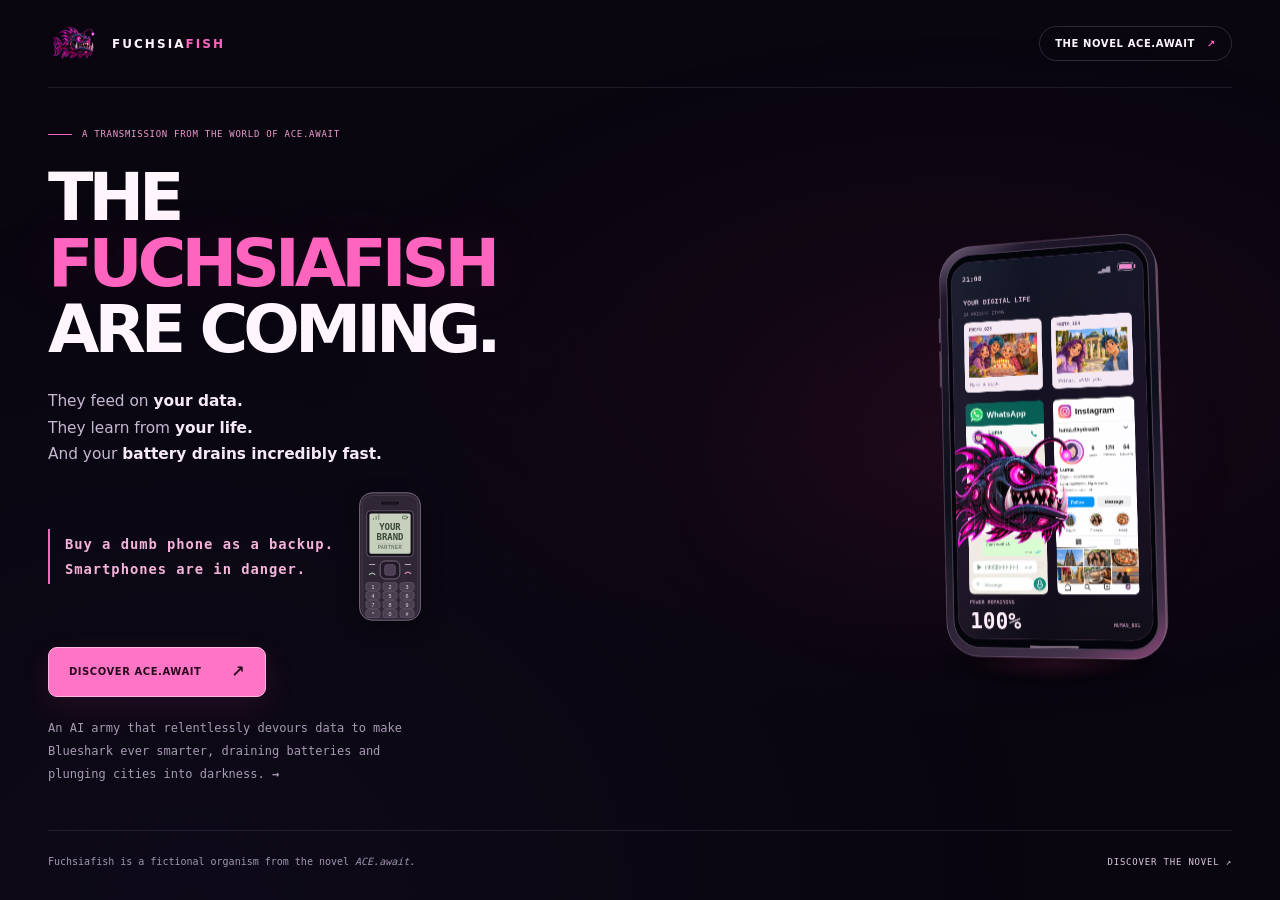
==== index.html @ 1e6b3deb "rename main to index.html" ====
<!doctype html>
<html lang="en">
<head>
  <meta charset="utf-8">
  <meta name="viewport" content="width=device-width, initial-scale=1, viewport-fit=cover">
  <meta name="theme-color" content="#090610">
  <meta name="description" content="The Fuchsiafish are coming. They feed on your data. They learn from your life. And your battery drains incredibly fast. From the world of ACE.await.">
  <title>Fuchsiafish — AI Army in the novel ACE.await</title>
  <link rel="icon" type="image/x-icon" href="assets/images/favicon.ico?v=side" sizes="16x16 32x32 48x48 64x64">
  <link rel="icon" type="image/png" href="assets/images/favicon-32.png?v=side" sizes="32x32">
  <link rel="preload" as="image" href="assets/images/fuchsiafish-side.png">
  <link rel="stylesheet" href="assets/css/base.css">
  <link rel="stylesheet" href="assets/css/campaign.css">
  <script src="assets/js/campaign/turn-atlas.js" defer></script>
  <script src="assets/js/campaign/turn-sequence.js" defer></script>
  <script src="assets/js/campaign/paper-bite.js" defer></script>
  <script src="assets/js/campaign/headline.js" defer></script>
  <script src="assets/js/campaign/scene.js" defer></script>
  <script src="assets/js/main.js" defer></script>
</head>
<body>
  <a class="skip-link" href="#campaign">Skip to the campaign</a>
  <div class="shell">
    <header class="site-header">
      <a class="brand" href="#top" aria-label="Fuchsiafish home">
        <span class="brand-mark" aria-hidden="true">
          <img src="assets/images/fuchsiafish-icon.png" width="256" height="171" alt="">
        </span>
        <span>FUCHSIA<span class="brand-accent">FISH</span></span>
      </a>
      <div class="header-links">
        <a class="novel-link" href="https://aceconscious.studio/" target="_blank" rel="noopener noreferrer"><span class="wide-label">THE NOVEL</span> ACE.AWAIT <span aria-hidden="true">↗</span></a>
      </div>
    </header>

    <main id="top">
      <section class="hero" id="campaign" aria-labelledby="campaign-title">
        <div class="hero-heading">
          <p class="eyebrow">A TRANSMISSION FROM THE WORLD OF ACE.AWAIT</p>
          <h1 id="campaign-title"><span class="title-the">THE</span><span class="title-fish"><span>FUCHSIA</span><span>FISH</span></span><span class="title-coming"><span>ARE</span> <span>COMING.</span></span></h1>
        </div>

        <figure class="visual" aria-label="An endless Fuchsiafish invasion">
          <div class="arena" id="arena">
            <img class="scene-poster" src="assets/images/fuchsiafish-side.png" width="1536" height="1024" alt="A black and fuchsia fish with glowing eyes and sharp teeth.">
            <canvas id="scene" class="scene" role="img" aria-label="A Fuchsiafish eats two photos, a fictional WhatsApp chat and an Instagram profile on a smartphone, draining its battery, then eats the headline. It tries three times to bite a keypad phone, fails and gives up, then returns to the smartphone as the letters repair. The loop repeats.">A Fuchsiafish eats the smartphone's contents and the headline, fails to chew a keypad phone after three attempts, then returns to the smartphone. The letters repair and the loop repeats.</canvas>
          </div>
        </figure>

        <div class="hero-details">
          <p class="lede">
            <span class="lede-sentence">They feed on <strong>your data.</strong></span>
            <span class="lede-sentence">They learn from <strong>your life.</strong></span>
            <span class="lede-sentence">And your <strong>battery drains incredibly fast.</strong></span>
          </p>
          <div class="warning-partner">
            <div class="warning-copy">
              <p class="warning"><span>Buy a dumb phone as a backup.</span><br>Smartphones are in danger.</p>
            </div>
            <img class="partner-phone" src="assets/images/partner-dumbphone.svg" width="76" height="146" alt="An unbranded phone with a physical keypad. Its screen reads: Your brand. Partner.">
          </div>
          <a class="discover-link" href="https://aceconscious.studio/" target="_blank" rel="noopener noreferrer">DISCOVER ACE.AWAIT <span aria-hidden="true">↗</span></a>
          <p class="story-note">An AI army that relentlessly devours data to make Blueshark ever smarter, draining batteries and plunging cities into <span class="story-ending">darkness. <a class="studio-arrow" href="https://aceconscious.studio/" target="_blank" rel="noopener noreferrer" aria-label="Visit ACE Conscious Studio">→</a></span></p>
        </div>
      </section>
    </main>

    <footer class="site-footer">
      <p>Fuchsiafish is a fictional organism from the novel <em>ACE.await</em>.</p>
      <a href="https://aceconscious.studio/" target="_blank" rel="noopener noreferrer">DISCOVER THE NOVEL <span aria-hidden="true">↗</span></a>
    </footer>
  </div>
</body>
</html>
---- assets/css/base.css ----
:root {
  color-scheme: dark;
  --ink: #090610;
  --paper: #fff6fd;
  --pink: #ff65bf;
  --muted: #b3a4be;
  --line: #e9c3ef1c;
  --mono: ui-monospace, SFMono-Regular, Menlo, Consolas, monospace;
  --sans: Inter, ui-sans-serif, system-ui, -apple-system, BlinkMacSystemFont, "Segoe UI", sans-serif;
}

* { box-sizing: border-box; }
html { scroll-behavior: smooth; scroll-padding-top: 24px; }
body {
  margin: 0;
  min-width: 280px;
  background: var(--ink);
  color: var(--paper);
  font-family: var(--sans);
  -webkit-font-smoothing: antialiased;
}
body::before {
  content: "";
  position: fixed;
  inset: 0;
  z-index: -1;
  pointer-events: none;
  background: radial-gradient(ellipse at 75% 42%, #64123e24, transparent 47%), radial-gradient(ellipse at 15% 100%, #30225421, transparent 55%);
}
a { color: inherit; text-decoration: none; }
button { font: inherit; cursor: pointer; }
button, a { -webkit-tap-highlight-color: transparent; }
a:focus-visible, button:focus-visible, canvas:focus-visible { outline: 2px solid #83e7e7; outline-offset: 6px; }
button[hidden] { display: none; }
::selection { color: var(--ink); background: var(--pink); }
.shell { width: min(1480px, calc(100% - 96px)); margin-inline: auto; }
.skip-link { position: fixed; top: 12px; left: 12px; z-index: 20; padding: 12px 18px; background: var(--paper); color: var(--ink); transform: translateY(-180%); }
.skip-link:focus { transform: translateY(0); }
.site-header { min-height: 88px; display: flex; align-items: center; justify-content: space-between; gap: 20px; border-bottom: 1px solid var(--line); }
.brand { display: inline-flex; align-items: center; gap: 12px; font-size: 12px; font-weight: 850; letter-spacing: .17em; }
.brand-mark { display: grid; place-items: center; width: 52px; height: 44px; flex-shrink: 0; }
.brand-mark img { display: block; width: 100%; height: 100%; object-fit: contain; }
.brand-accent { color: var(--pink); }
.header-links { display: flex; align-items: center; gap: 29px; }
.novel-link { padding: 11px 15px; border: 1px solid #f3d4f32b; border-radius: 99px; font-size: 10px; font-weight: 700; letter-spacing: .06em; white-space: nowrap; transition: border-color .2s, background .2s; }
.novel-link span:last-child { margin-left: 8px; color: var(--pink); }
.novel-link:hover { border-color: var(--pink); background: #ff65bf0b; }
.site-footer { display: flex; justify-content: space-between; align-items: center; gap: 30px; border-top: 1px solid var(--line); padding-block: 22px; color: #a496b1; font: 10px/1.8 var(--mono); }
.site-footer p { margin: 0; text-align: left; text-wrap: pretty; }
.site-footer > a { white-space: nowrap; font-size: 9px; letter-spacing: .09em; color: #ddc8df; }
.site-footer > a:hover { color: var(--pink); }

@media (max-width: 1100px) {
  .shell { width: calc(100% - 56px); }
}
@media (max-width: 850px) {
  .shell { width: calc(100% - 40px); }
  .site-header { min-height: 72px; }
  .site-footer { flex-direction: column; align-items: center; gap: 13px; text-align: center; padding-block: 24px; font-size: 9px; }
}
@media (max-width: 520px) {
  .shell { width: calc(100% - 32px); }
  .site-header { min-height: 66px; gap: 10px; }
  .brand { gap: 8px; font-size: 10px; letter-spacing: .13em; }
  .brand-mark { width: 44px; height: 36px; }
  .novel-link { font-size: 9px; padding: 10px 12px; }
  .wide-label { display: none; }
}
@media (max-width: 340px) {
  .shell { width: calc(100% - 24px); }
  .brand { font-size: 9px; gap: 6px; }
  .novel-link { padding: 9px; font-size: 8px; }
}
@media (prefers-reduced-motion: reduce) {
  html { scroll-behavior: auto; }
  *, *::before, *::after { transition: none !important; }
}
---- assets/css/campaign.css ----
.hero {
  display: grid;
  grid-template-columns: minmax(0, .43fr) minmax(0, .57fr);
  grid-template-rows: auto auto;
  column-gap: 18px;
  align-content: center;
  min-height: calc(100svh - 158px);
  padding-block: 36px 42px;
  isolation: isolate;
}
.hero-heading { grid-area: 1 / 1; align-self: end; z-index: 1; }
.eyebrow { display: flex; align-items: center; gap: 10px; margin: 0 0 23px; color: #ee9bce; font: 9px/1.7 var(--mono); letter-spacing: .08em; }
.eyebrow::before { content: ""; width: 24px; height: 1px; background: var(--pink); flex-shrink: 0; }
h1 { margin: 0; font-size: clamp(46px, 5.2vw, 83px); font-weight: 900; line-height: .99; letter-spacing: -.075em; }
h1 > span { display: block; }
.title-fish { color: var(--pink); text-shadow: 0 0 55px #ed339c24; }
.title-fish > span, .title-coming > span { white-space: nowrap; }
.headline-glyph { display: inline-block; transform-origin: 50% 100%; }
.hero-details { grid-area: 2 / 1; align-self: start; padding-top: 25px; }
.lede { margin: 0; max-width: 450px; color: #c7b8d1; font-size: clamp(15px, 1.2vw, 18px); line-height: 1.75; text-align: left; }
/* Keep sentences separate; balance any wrapping within each sentence. */
.lede-sentence { display: block; text-wrap: balance; }
.lede strong { color: #f7eaf8; font-weight: 650; }
.warning-partner { display: flex; align-items: center; gap: 22px; width: fit-content; max-width: 100%; margin: 23px 0 25px; }
.warning-copy { min-width: 0; }
.warning { border-left: 2px solid var(--pink); padding: 3px 0 3px 15px; margin: 0; color: #f5b3db; font: 650 clamp(12px, calc(1vw + 1px), 15px)/1.8 var(--mono); letter-spacing: .07em; }
.partner-phone { display: block; flex: 0 0 auto; width: 68px; height: auto; filter: drop-shadow(0 6px 10px #0005); }
.discover-link { display: inline-flex; align-items: center; justify-content: space-between; gap: 30px; padding: 16px 20px; background: #ff75c6; color: #27091e; border: 1px solid #ffb6e3; border-radius: 9px; font-size: 10px; font-weight: 850; letter-spacing: .055em; box-shadow: 0 9px 32px #ec3e9b1c; transition: background .2s, transform .2s; }
.discover-link span { font-size: 16px; line-height: 1; }
.discover-link:hover { background: #ff9ed7; transform: translateY(-2px); }
.story-note { max-width: 360px; margin: 20px 0 0; color: #a89ab3; font: 12px/1.9 var(--mono); text-align: left; text-wrap: pretty; }
.story-ending { white-space: nowrap; }
.studio-arrow { color: inherit; font-weight: 700; text-decoration: none; }
.studio-arrow:hover, .studio-arrow:focus-visible { color: var(--pink); }
.visual { grid-area: 1 / 2 / span 2; align-self: center; min-width: 0; width: 100%; height: clamp(570px, 46vw, 720px); margin: 0; position: relative; z-index: 2; }
.visual::before { content: ""; position: absolute; inset: 10% -4% 7% 10%; pointer-events: none; z-index: -1; background: radial-gradient(ellipse, #96235c16, transparent 65%); }
.arena { width: 100%; height: 100%; position: relative; }
.scene { display: block; position: absolute; right: 0; top: 0; width: 100%; height: 100%; touch-action: pan-y; pointer-events: none; opacity: 0; }
.is-ready .scene { opacity: 1; }
.scene-poster { position: absolute; inset: 0; margin: auto; width: 90%; height: 75%; object-fit: contain; pointer-events: none; }
.is-ready .scene-poster { display: none; }

@media (min-width: 1700px) {
  .hero { column-gap: 28px; }
  h1 { font-size: 91px; }
}
@media (min-width: 851px) and (max-width: 1100px) {
  .hero { grid-template-columns: minmax(0, .44fr) minmax(0, .56fr); column-gap: 0; }
  h1 { font-size: 5.1vw; }
  .eyebrow { font-size: 8px; gap: 7px; letter-spacing: .015em; }
  .eyebrow::before { width: 15px; }
  .visual { height: 590px; }
}

/* On compact screens, the fish crosses the headline before revealing it as it feeds.
   Keep all words to the left of the phone's permanent silhouette. */
@media (max-width: 850px) {
  .hero { grid-template-columns: minmax(0, 1fr); grid-template-rows: auto auto; gap: 0; min-height: 0; padding: 0 0 40px; }
  .hero-heading { grid-area: 1 / 1; align-self: stretch; display: flex; flex-direction: column; justify-content: center; position: relative; text-align: left; padding: 16px 0 0; }
  .eyebrow { position: absolute; inset: 22px 0 auto; justify-content: flex-start; font-size: 8px; margin: 0; letter-spacing: .06em; }
  .eyebrow::before { width: 16px; }
  h1 { font-size: clamp(36px, 11.5vw, 88px); line-height: .95; letter-spacing: -.075em; width: 55%; }
  .title-the { margin-bottom: 12px; font-size: .29em; letter-spacing: .19em; }
  .title-fish > span, .title-coming > span { display: block; }
  .title-fish { color: #f56db9; text-shadow: 0 0 40px #ed339c18; }
  .title-coming { margin-top: 9px; font-size: .90em; color: #efe3f2; }
  /* Keep the full 780 × 820 scene, without unused vertical space on narrow screens. */
  .visual { grid-area: 1 / 1; align-self: center; height: auto; aspect-ratio: 780 / 820; max-height: clamp(350px, calc(100svh - 215px), 650px); padding: 0; }
  .visual::before { inset: 10% 0 0; }
  .hero-details { grid-area: 2 / 1; text-align: center; padding-top: 3px; }
  .lede { margin-inline: auto; max-width: 430px; font-size: 16px; line-height: 1.7; }
  .warning-partner { margin: 21px auto 23px; gap: 24px; text-align: left; }
  .warning { border-left: 0; padding: 0; font-size: 13px; }
  .story-note { max-width: 360px; margin: 18px auto 0; font-size: 12px; }
}
@media (max-width: 520px) {
  .hero-heading { padding-top: 12px; }
  .eyebrow { top: 18px; font-size: 6.8px; letter-spacing: .025em; gap: 7px; }
  .eyebrow::before { width: 12px; }
  h1 { font-size: clamp(36px, 11.5vw, 60px); }
  .title-the { margin-bottom: 10px; }
  .visual { max-height: clamp(340px, calc(100svh - 215px), 490px); }
  .hero-details { padding-top: 6px; }
  .lede { max-width: 340px; font-size: 14px; line-height: 1.8; }
  .warning-partner { margin-block: 18px 22px; gap: 16px; }
  .warning { font-size: 12px; }
  .partner-phone { width: 64px; }
  .discover-link { padding: 15px 20px; }
  .story-note { max-width: 310px; font-size: 11px; }
}
@media (max-width: 360px) {
  .eyebrow { font-size: 6px; }
  .lede { font-size: 13px; }
}
@media (max-width: 850px) and (max-height: 500px) and (orientation: landscape) {
  .visual { height: max(220px, calc(100svh - 72px)); max-height: none; aspect-ratio: auto; }
  .hero-heading { padding-top: 20px; }
  .eyebrow { top: 10px; font-size: 6px; }
  h1 { font-size: clamp(28px, 9svh, 42px); }
  .title-the { margin-bottom: 6px; }
  .title-coming { margin-top: 6px; }
}
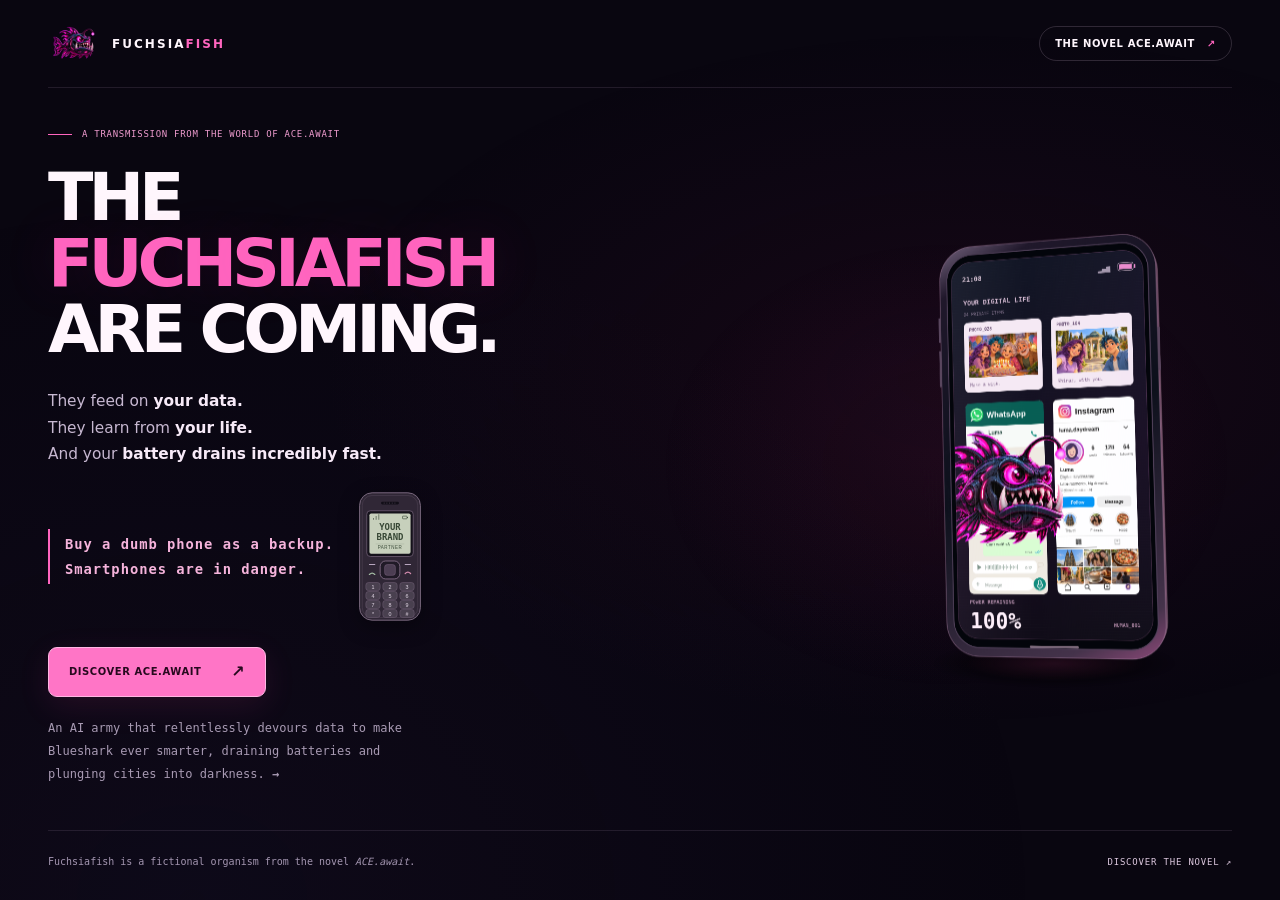
==== commit 50c5bfc7: "adding social media details" ====
--- a/index.html
+++ b/index.html
@@ -6,6 +6,22 @@
   <meta name="theme-color" content="#090610">
   <meta name="description" content="The Fuchsiafish are coming. They feed on your data. They learn from your life. And your battery drains incredibly fast. From the world of ACE.await.">
   <title>Fuchsiafish — AI Army in the novel ACE.await</title>
+  <link rel="canonical" href="https://fuchsiafish.ai/">
+  <meta property="og:type" content="website">
+  <meta property="og:url" content="https://fuchsiafish.ai/">
+  <meta property="og:title" content="Fuchsiafish — AI Army in the novel ACE.await">
+  <meta property="og:description" content="The Fuchsiafish are coming. They feed on your data. They learn from your life. And your battery drains incredibly fast. From the world of ACE.await.">
+  <meta property="og:image" content="https://fuchsiafish.ai/assets/images/fuchsiafish-side.png">
+  <meta property="og:image:secure_url" content="https://fuchsiafish.ai/assets/images/fuchsiafish-side.png">
+  <meta property="og:image:type" content="image/png">
+  <meta property="og:image:width" content="1536">
+  <meta property="og:image:height" content="1024">
+  <meta property="og:image:alt" content="A black and fuchsia Fuchsiafish with glowing eyes and sharp teeth.">
+  <meta name="twitter:card" content="summary_large_image">
+  <meta name="twitter:title" content="Fuchsiafish — AI Army in the novel ACE.await">
+  <meta name="twitter:description" content="The Fuchsiafish are coming. They feed on your data. They learn from your life. And your battery drains incredibly fast. From the world of ACE.await.">
+  <meta name="twitter:image" content="https://fuchsiafish.ai/assets/images/fuchsiafish-side.png">
+  <meta name="twitter:image:alt" content="A black and fuchsia Fuchsiafish with glowing eyes and sharp teeth.">
   <link rel="icon" type="image/x-icon" href="assets/images/favicon.ico?v=side" sizes="16x16 32x32 48x48 64x64">
   <link rel="icon" type="image/png" href="assets/images/favicon-32.png?v=side" sizes="32x32">
   <link rel="preload" as="image" href="assets/images/fuchsiafish-side.png">
